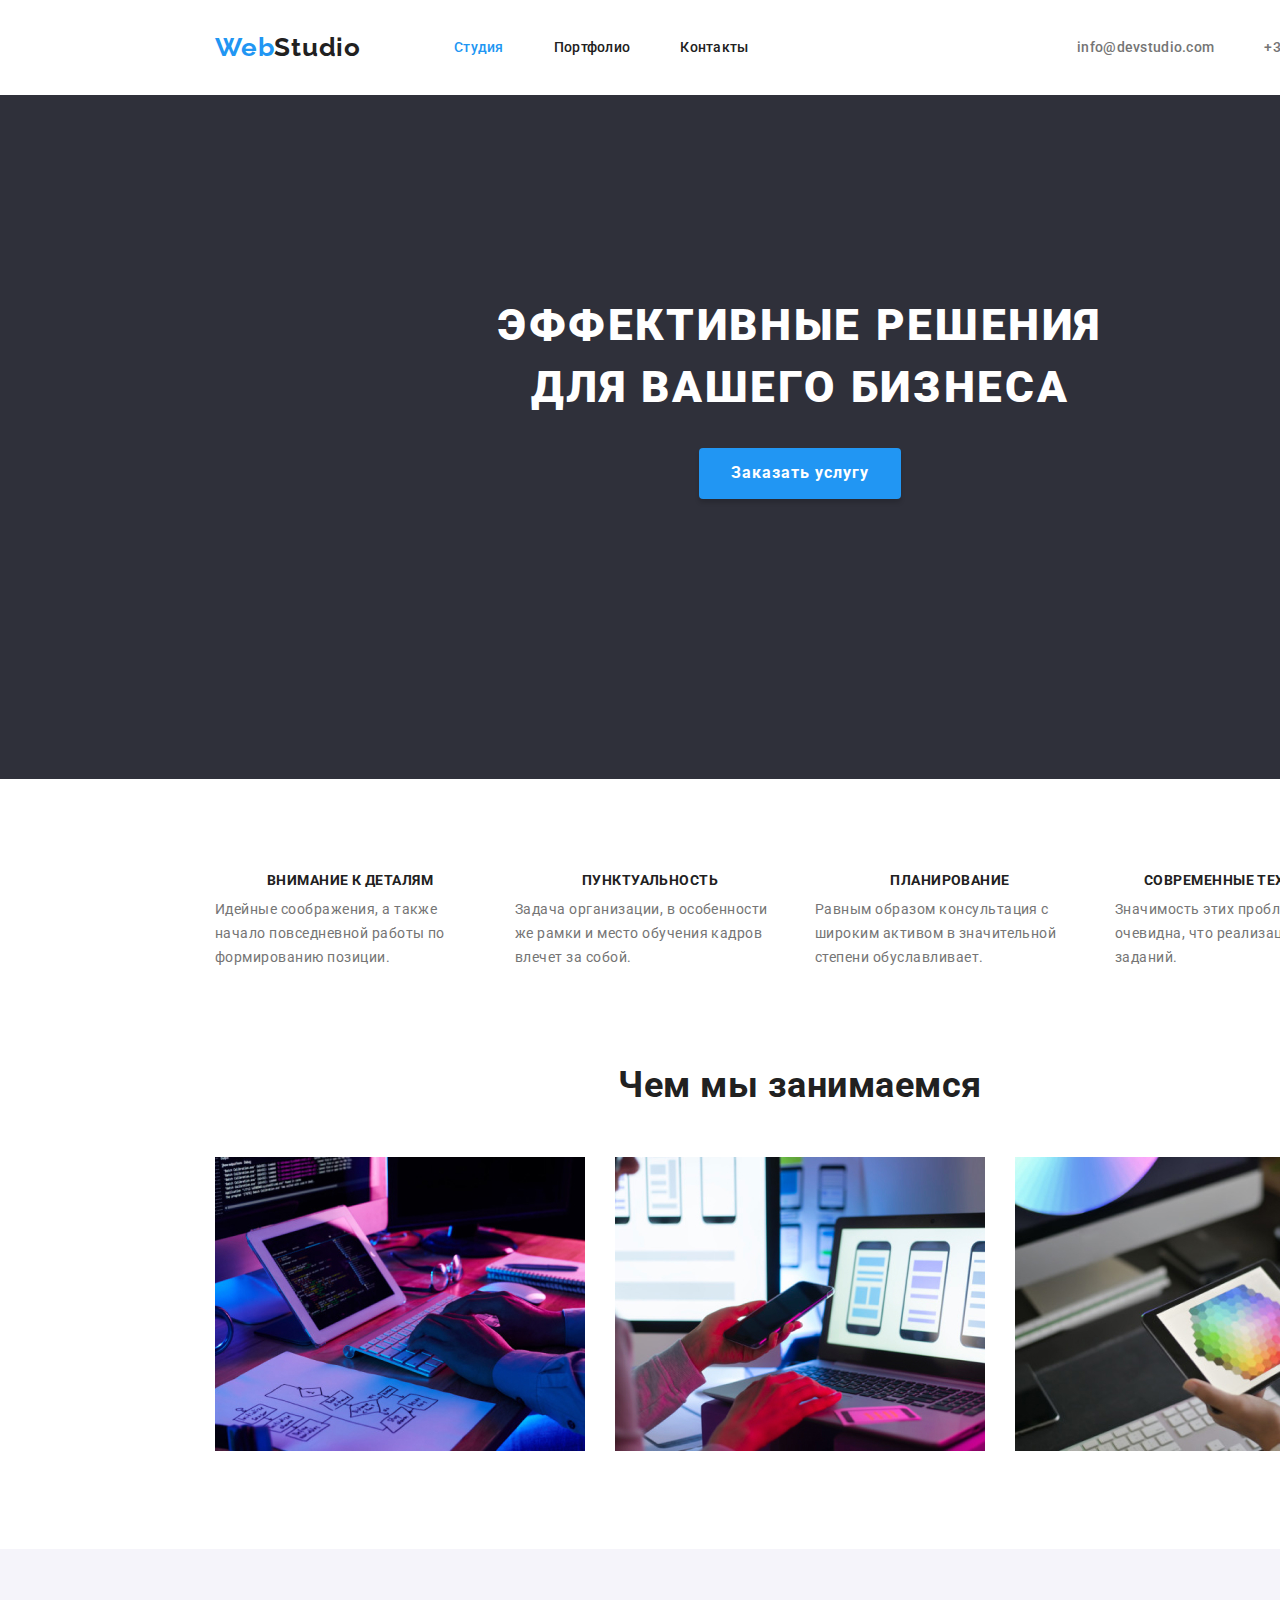
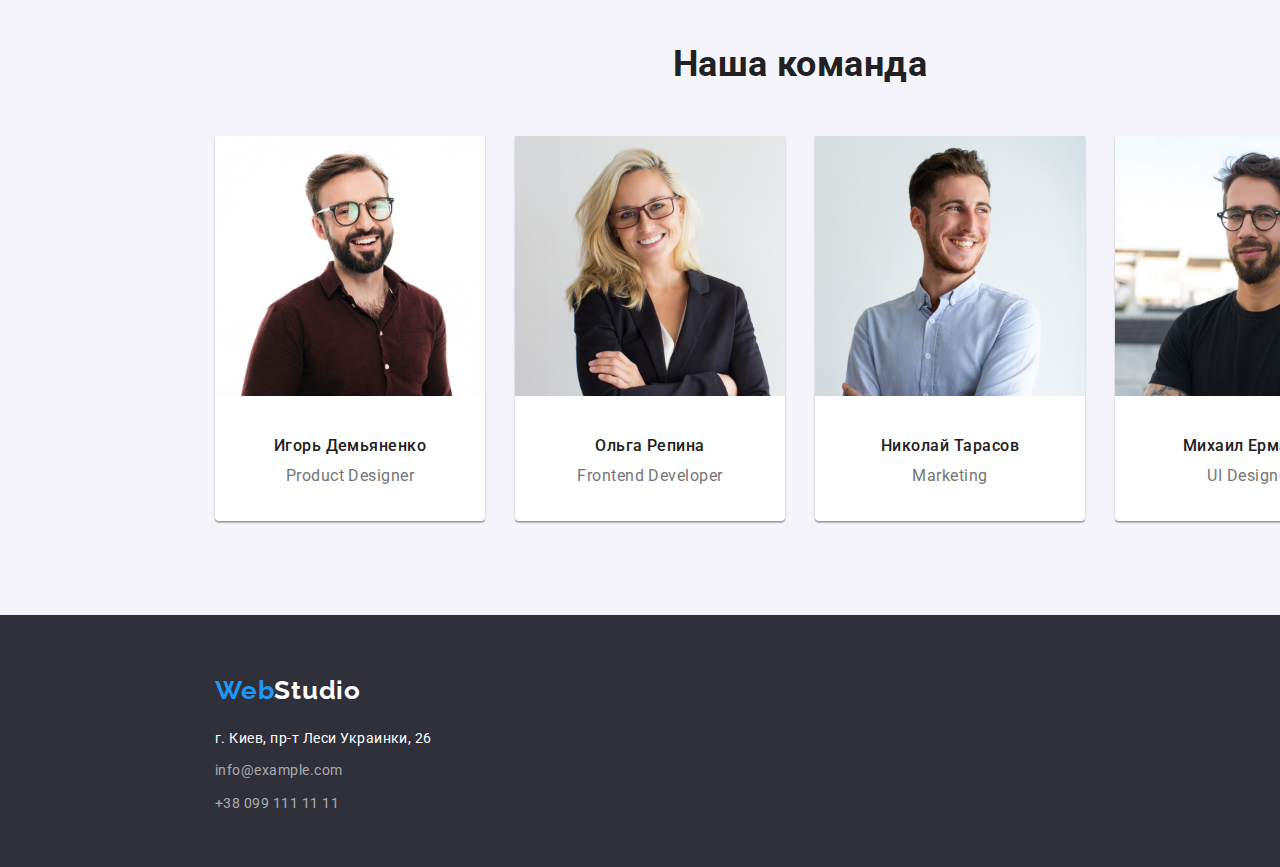
==== index.html @ 74bf1578 "flex" ====
<!DOCTYPE html>
<html lang="en">
  <head>
    <meta charset="UTF-8" />
    <meta name="viewport" content="width=device-width, initial-scale=1.0" />
    <title>WebStudio</title>
    <link
      href="https://fonts.googleapis.com/css2?family=Raleway:wght@700&family=Roboto:wght@400;500;700;900&display=swap"
      rel="stylesheet"
    />
    <link
      rel="stylesheet"
      href="https://cdnjs.cloudflare.com/ajax/libs/modern-normalize/1.0.0/modern-normalize.min.css"
    />
    <link rel="stylesheet" href="./css/style.css" />
  </head>

  <body>
    <!-- Шапка-header -->
    <div class="conteiner">
      <header class="page-header">
        <!-- Навигация -->
        <nav class="flex">
          <a href="./index.html" class="logo">
            <span class="logo-item">Web</span>Studio
          </a>
          <ul class="site-nav list">
            <li class="item">
              <a href="./index.html" class="link current">Студия</a>
            </li>
            <li class="item">
              <a href="./portfolio.html" class="link">Портфолио</a>
            </li>
            <li class="item"><a href="" class="link">Контакты</a></li>
          </ul>
        </nav>
        <ul class="contacts-list list">
          <li class="item">
            <a href="malto:info@devstudio.com" class="link"
              >info@devstudio.com
            </a>
          </li>
          <li class="item">
            <a href="tel:+380961111111" class="link">+38 096 111 11 11</a>
          </li>
        </ul>
      </header>
    </div>
    <main>
      <!-- Герой-hero -->
      <div class="hero">
        <section>
          <h1 class="hero-title">Эффективные решения для вашего бизнеса</h1>
          <a href="" class="hero-link">Заказать услугу</a>
        </section>
      </div>

      <!-- Особенности-features -->
      <div class="conteiner">
        <section class="section">
          <ul class="feature-list list">
            <li class="item">
              <h3 class="section-title list">Внимание к деталям</h3>
              <p>
                Идейные соображения, а также начало повседневной работы по
                формированию позиции.
              </p>
            </li>
            <li class="item">
              <h3 class="section-title list">Пунктуальность</h3>
              <p>
                Задача организации, в особенности же рамки и место обучения
                кадров влечет за собой.
              </p>
            </li>
            <li class="item">
              <h3 class="section-title list">Планирование</h3>
              <p>
                Равным образом консультация с широким активом в значительной
                степени обуславливает.
              </p>
            </li>
            <li class="item">
              <h3 class="section-title list">Современные технологии</h3>
              <p>
                Значимость этих проблем настолько очевидна, что реализация
                плановых заданий.
              </p>
            </li>
          </ul>

          <!-- Чем мы занимаемся-section -->
          <section class="section">
            <h2 class="section-title list">Чем мы занимаемся</h2>
            <ul class="section-img list">
              <li>
                <img
                  src="./img/img.jpg"
                  alt="Робочий стол, мужские руки печатают
                        на клавиатуре"
                  width="370"
                />
              </li>
              <li>
                <img
                  src="./img/img-2.jpg"
                  alt="Женские руки, в левой руке держит
                        телефон, правая рука на трекпаде ноутбука"
                  width="370"
                />
              </li>
              <li>
                <img
                  src="./img/img-3.jpg"
                  alt="В левой руке планшет, в правой
                        руке ручка для планшета"
                  width="370"
                />
              </li>
            </ul>
          </section>
        </section>
      </div>

      <!-- Команда-comand -->
      <section class="section comand">
        <div class="conteiner">
          <h2 class="section-title list">Наша команда</h2>
          <ul class="comand-list list">
            <li class="card-team">
              <img src="./img/img-4.jpg" alt="Фото" width="270" />
              <h3 class="title">Игорь Демьяненко</h3>
              <p>Product Designer</p>
            </li>
            <li class="card-team">
              <img src="./img/img-5.jpg" alt="Фото" width="270" />
              <h3 class="title">Ольга Репина</h3>
              <p>Frontend Developer</p>
            </li>
            <li class="card-team">
              <img src="./img/img-6.jpg" alt="Фото" width="270" />
              <h3 class="title">Николай Тарасов</h3>
              <p>Marketing</p>
            </li>
            <li class="card-team">
              <img src="./img/img-7.jpg" alt="Фото" width="270" />
              <h3 class="title">Михаил Ермаков</h3>
              <p>UI Designer</p>
            </li>
          </ul>
        </div>
      </section>
    </main>

    <!-- Подвал -->
    <footer>
      <div class="contacts">
        <div class="conteiner">
          <a href="./index.html" class="logo">
            <span class="logo-item">Web</span
            ><span class="logo-color">Studio</span>
          </a>
          <ul class="contact-list list">
            <li>
              <address>г. Киев, пр-т Леси Украинки, 26</address>
            </li>
            <li class="contact-item">info@example.com</li>
            <li class="contact-item">+38 099 111 11 11</li>
          </ul>
        </div>
      </div>
    </footer>
  </body>
</html>
---- css/style.css ----
/* белый цвет герой #FFFFFF;*/
/* основной цвет текста #757575;*/
/* цвет зогаловок текста #212121;*/
/* вторичный цвет фона #F5F4FA;*/
/* цвет акцент #2196f3;*/
/* цвет фона подвал и герой #2F303A; */

/* html {
  box-sizing: border-box;
}
*,
*::before,
*::after {
  box-sizing: inherit;
} */

:root {
  --primary-text-color: #757575;
  --title-text-color: #212121;
  --second-color: #f5f4fa;
  --accent-color: #2196f3;
  --hero-color: #ffffff;
}

/* utility */

.list,
p,
h2 {
  margin: 0;
  padding: 0;
  list-style: none;
}

/* body  */

body {
  background-color: #fff;
  color: var(--primary-text-color);
  font-family: Roboto;
  letter-spacing: 0.03em;
  width: 1600px;
  margin-left: auto;
  margin-right: auto;
}

.conteiner {
  /* outline: 2px solid tomato; */
  width: 1200px;
  padding-left: 15px;
  padding-right: 15px;
  margin-left: auto;
  margin-right: auto;
}

/* header */

nav .logo,
footer .logo {
  font-family: Raleway, sans-serif;
  font-weight: 700;
  font-size: 26px;
  line-height: 1.2; /* 31 */
  letter-spacing: 0.03em;
}

.logo,
.site-nav .link,
.contacts-list .link {
  /* outline: 1px solid tomato; */
  display: block;
  padding-top: 32px;
  padding-bottom: 32px;

  color: var(--title-text-color);
  font-weight: 500;
  font-size: 14px;
  line-height: 1.1; /* 16 */
  letter-spacing: 0.02em;
  text-decoration: none;
}

.contacts-list .link {
  color: currentColor;
}

.logo-item,
.site-nav .link:focus,
.site-nav .link:hover,
.contacts-list .link:focus,
.contacts-list .link:hover {
  color: var(--accent-color);
}

.site-nav .current {
  color: var(--accent-color);
}

/* FLEX */
.page-header,
.flex,
.site-nav,
.contacts-list {
  display: flex;
  align-items: center;
}

.site-nav {
  margin-left: 93px;
}
.contacts-list {
  margin-left: auto /* 331px */;
}

/* .site-nav .item:last-shild
  margin-right: 0;*/
/* .site-nav .item:not(:last-child)
  margin-right: 50px;*/
.site-nav .item + .item,
.contacts-list .item + .item {
  margin-left: 50px;
}

/* main */

/*  Герой-hero */

.hero {
  /* outline: 2px solid tomato; */
  text-align: center;
  background-color: #2f303a;
  padding: 200px 452px 280px 452px;
}

.hero-title {
  /* outline: 2px solid tomato; */
  display: inline-block;
  margin-top: 0;
  margin-bottom: 30px;
  color: var(--hero-color);
  font-weight: 900;
  font-size: 44px;
  line-height: 1.4; /* 60 */
  letter-spacing: 0.06em;
  text-transform: uppercase;
}

.hero-link {
  /* outline: 2px solid tomato; */
  display: inline-block;
  min-width: 200px;
  padding: 10px 32px;
  box-shadow: 0px 4px 4px rgba(0, 0, 0, 0.15);
  border-radius: 4px;
  color: var(--hero-color);
  background-color: var(--accent-color);
  font-weight: 700;
  font-size: 16px;
  line-height: 1.9; /* 30 */
  letter-spacing: 0.06em;
  text-decoration: none;
}

/* Особенности-features */
.feature-list {
  display: flex;
  flex-wrap: wrap;
  justify-content: space-between;
}

.feature-list .item {
  /* outline: 2px solid tomato; */
  width: 270px;
}

.feature-list .section-title {
  font-size: 14px;
  line-height: 1.1; /* 16 */
  text-transform: uppercase;
  margin-bottom: 10px;
}

.feature-list p {
  font-size: 14px;
  line-height: 1.7; /* 24 */
}

/* Чем мы занимаемся-section */

.section-title {
  color: var(--title-text-color);
  font-weight: 700;
  font-size: 36px;
  line-height: 1.2; /* 42 */
  text-align: center;
  padding-top: 94px;
  margin-bottom: 50px;
}

.section-img {
  /* outline: 2px solid tomato; */
  display: flex;
  flex-wrap: wrap;
  justify-content: space-between;
  padding-bottom: 94px;
}

/* Команда-comand */

.card-team {
  width: 270px;
  /* height: 368px; */
  background: #ffffff;
  box-shadow: 0px 1px 3px rgba(0, 0, 0, 0.12), 0px 1px 1px rgba(0, 0, 0, 0.14),
    0px 2px 1px rgba(0, 0, 0, 0.2);
  border-radius: 0px 0px 4px 4px;
  margin-bottom: 94px;
  padding-bottom: 30px;
}

.comand-list {
  display: flex;
  justify-content: center;
  text-align: center;
  /* flex-wrap: wrap; */
}

.comand-list .card-team + .card-team {
  margin-left: 30px;
}

.comand-list .title,
.comand-list p {
  margin: 0;
  /* padding: 0; */
  font-size: 16px;
  line-height: 1.9; /* 19 */
}

.comand-list .title {
  color: var(--title-text-color);
  font-weight: 500;
  padding-top: 30px;
  /* padding-bottom: 10px; */
}

.comand {
  background-color: #f5f4fa;
}

/* porfolio.html */

.conteiner.portfolio {
  margin-bottom: 94px;
}

/* button  */
.flex-button {
  display: flex;
  justify-content: center;
  /* padding-top: 94px; */
}

.flex-button .btn + .btn {
  margin-left: 6px;
}

.flex-button button {
  display: inline-block;
  padding: 6px 22px;
  /* border: 2px solid black; */
  border-radius: 4px;
  color: var(--title-text-color);
  background-color: var(--second-color);
  font-weight: 500;
  font-size: 16px;
  line-height: 26px; /* 1.6 */
  border: none;
  margin-bottom: 50px;
}

.flex-button button:hover,
.flex-button button:focus {
  color: var(--hero-color);
  background-color: var(--accent-color);
  /* box-shadow: 0px 3px 1px rgba(0, 0, 0, 0.1), 0px 1px 2px rgba(0, 0, 0, 0.08),
    0px 2px 2px rgba(0, 0, 0, 0.12); */
}

/* примеры-examples */
.flex-container {
  display: flex;
  flex-wrap: wrap;
  /* margin: -15px; */
}

.flex-card {
  /* width: 370px; */
  /* margin: 15px; */
  background: #ffffff;
  border: 1px solid #eeeeee;
  box-sizing: border-box;
  margin-right: 30px;
  /* margin-bottom: 30px; */
  width: calc((100% - 60px) / 3);
}

/* .flex-card:not(:nth-child(3n)) {
  margin-right: 30px;
} */
.flex-card:nth-child(3n) {
  margin-right: 0;
}

.flex-card:not(:nth-last-child(-n + 3)) {
  margin-bottom: 30px;
}
/* .flex-card:nth-last-child(-n + 3) {
  margin-bottom: 0;
} */

.examples .title {
  font-weight: 700;
  color: var(--title-text-color);
  font-size: 18px;
  line-height: 2; /* 36 */
  letter-spacing: 0.06em;
  padding-top: 20px;
  padding-left: 24px;
  padding-right: 24px;
  /* margin-bottom: 4px; */
}

.examples p {
  font-size: 16px;
  line-height: 1.9; /* 30 */
  padding: 4px 24px 20px;
}

/* footer */

.contacts {
  background-color: #2f303a;
  height: 252px;
  width: 1600px;
}
.contacts .conteiner .logo {
  padding-top: 60px;
  padding-bottom: 20px;
}

.logo-color {
  color: var(--hero-color);
}
address {
  font-style: normal;
}

.contact-list {
  color: var(--hero-color);
  font-size: 14px;
  line-height: 1.7; /* 24 */
}

.contact-item {
  padding-top: 9px;
  color: rgba(255, 255, 255, 0.6);
}
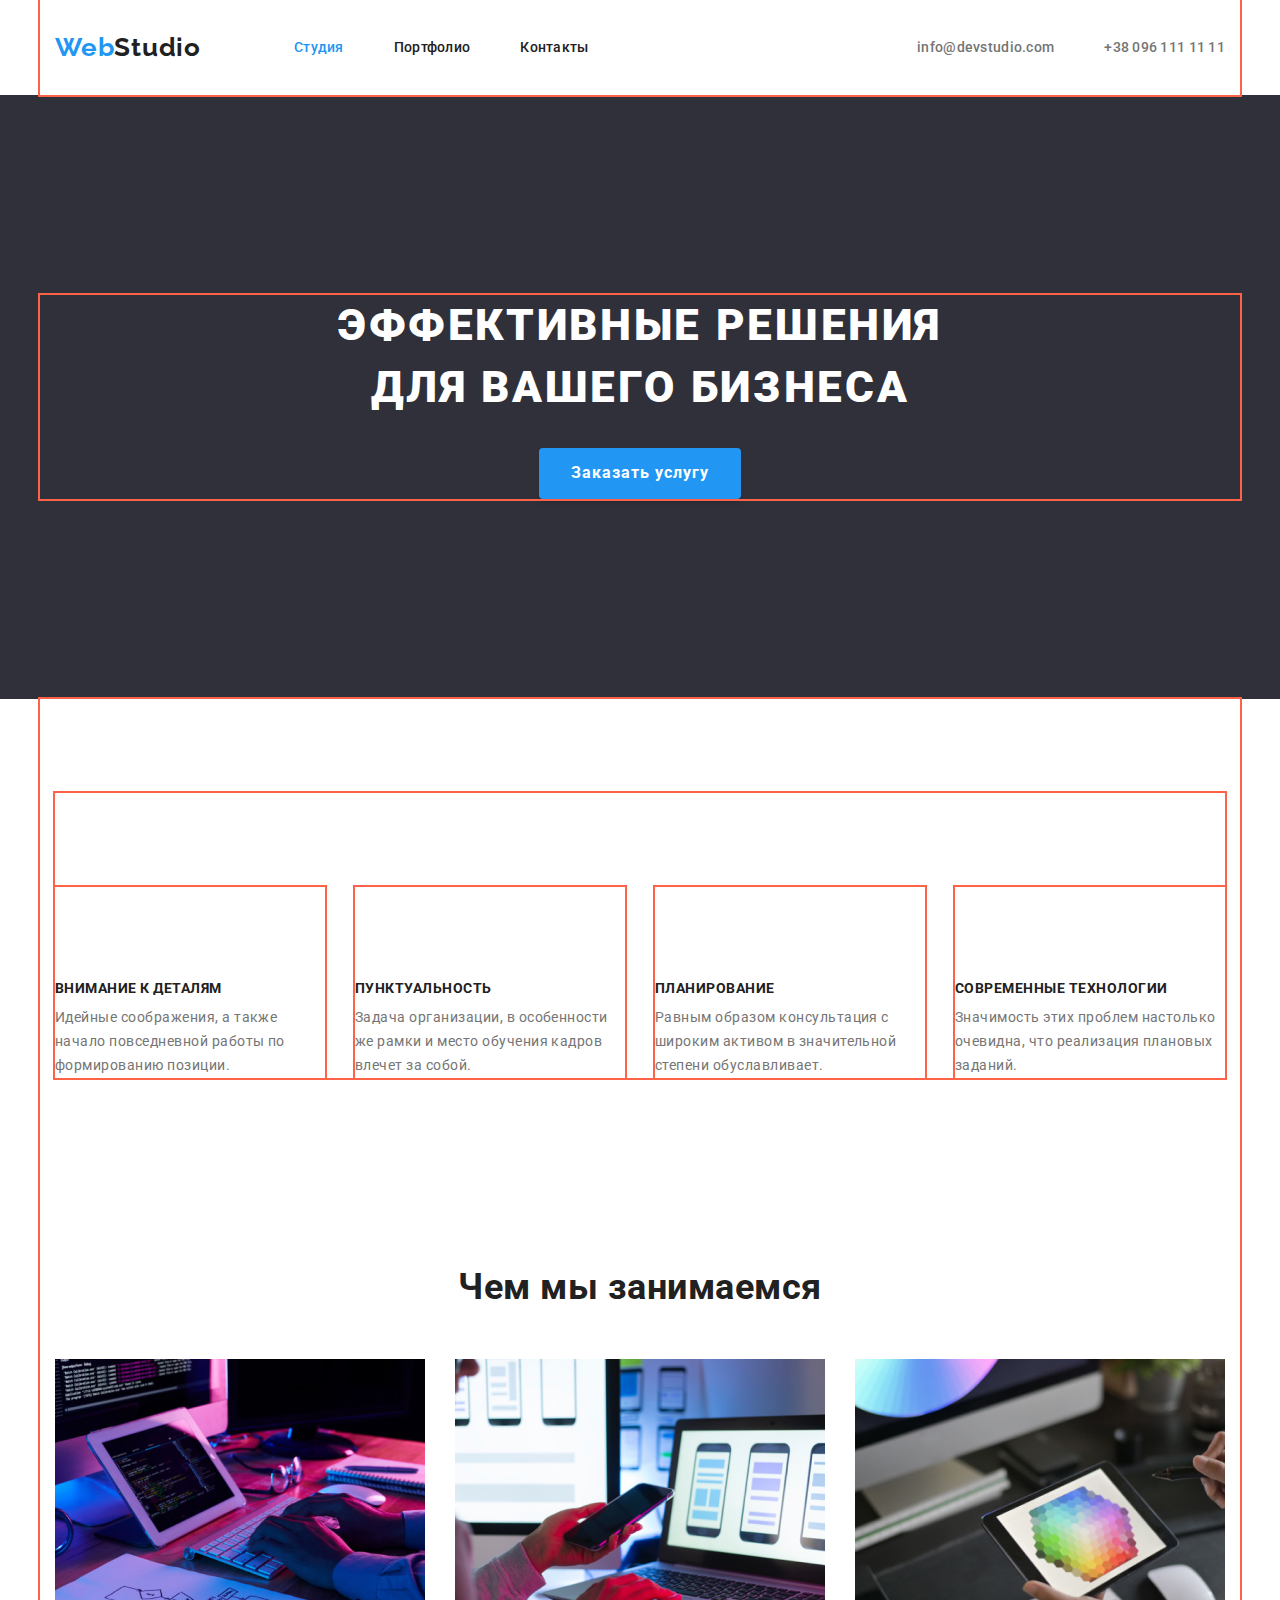
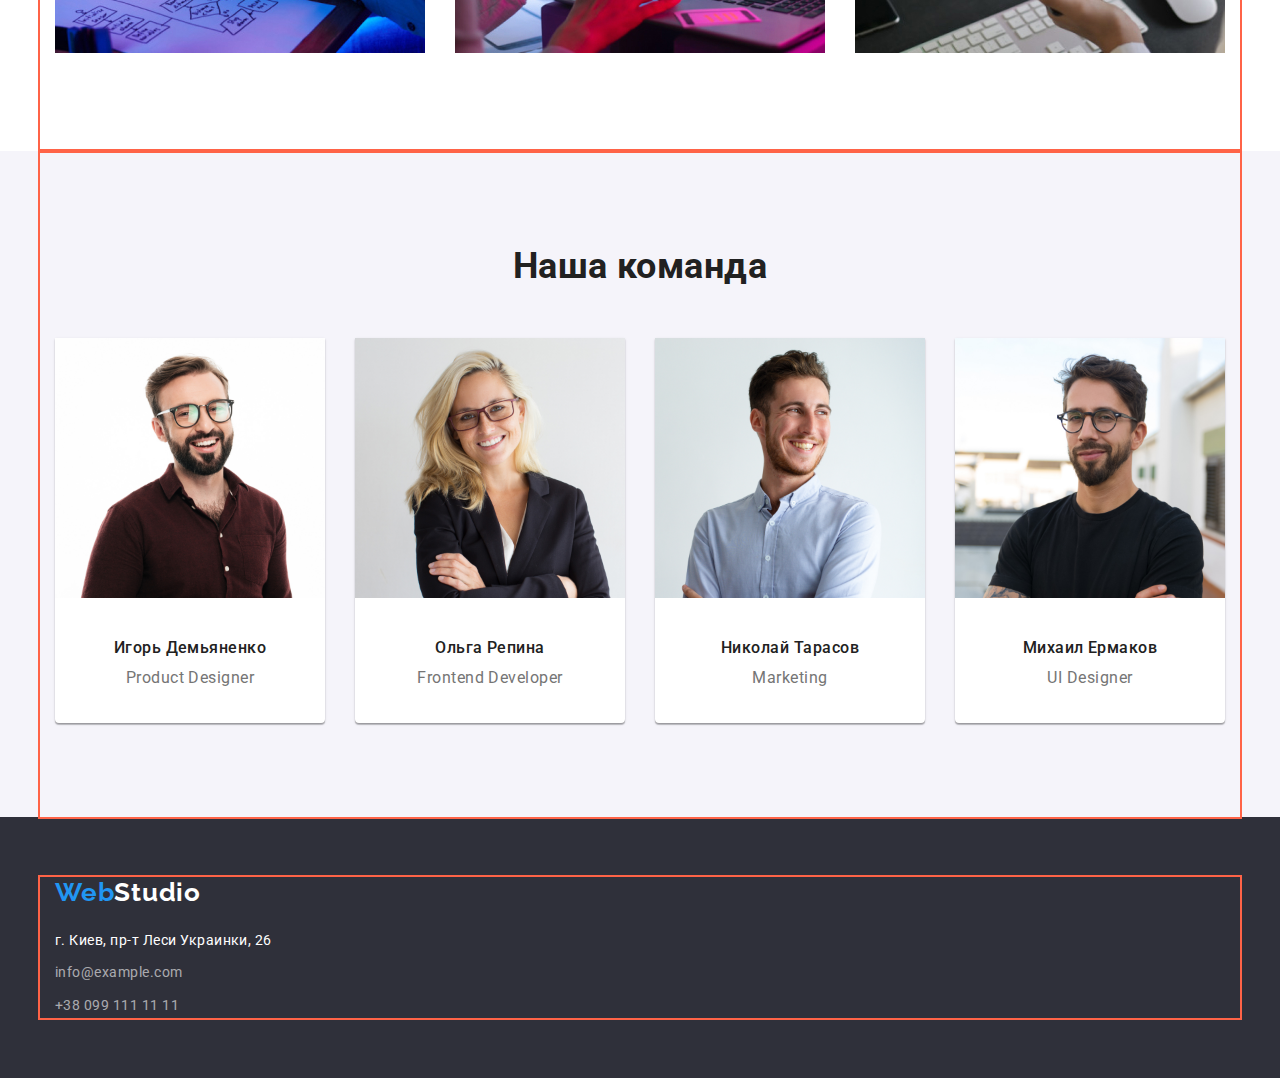
==== commit 24002282: "исправления 01" ====
--- a/index.html
+++ b/index.html
@@ -17,8 +17,8 @@
 
   <body>
     <!-- Шапка-header -->
-    <div class="conteiner">
-      <header class="page-header">
+    <header class="page-header">
+      <div class="conteiner header">
         <!-- Навигация -->
         <nav class="flex">
           <a href="./index.html" class="logo">
@@ -44,50 +44,52 @@
             <a href="tel:+380961111111" class="link">+38 096 111 11 11</a>
           </li>
         </ul>
-      </header>
-    </div>
+      </div>
+    </header>
     <main>
       <!-- Герой-hero -->
-      <div class="hero">
-        <section>
+      <section class="hero">
+        <div class="conteiner header">
           <h1 class="hero-title">Эффективные решения для вашего бизнеса</h1>
           <a href="" class="hero-link">Заказать услугу</a>
-        </section>
-      </div>
+        </div>
+      </section>
 
       <!-- Особенности-features -->
       <div class="conteiner">
         <section class="section">
-          <ul class="feature-list list">
-            <li class="item">
-              <h3 class="section-title list">Внимание к деталям</h3>
-              <p>
-                Идейные соображения, а также начало повседневной работы по
-                формированию позиции.
-              </p>
-            </li>
-            <li class="item">
-              <h3 class="section-title list">Пунктуальность</h3>
-              <p>
-                Задача организации, в особенности же рамки и место обучения
-                кадров влечет за собой.
-              </p>
-            </li>
-            <li class="item">
-              <h3 class="section-title list">Планирование</h3>
-              <p>
-                Равным образом консультация с широким активом в значительной
-                степени обуславливает.
-              </p>
-            </li>
-            <li class="item">
-              <h3 class="section-title list">Современные технологии</h3>
-              <p>
-                Значимость этих проблем настолько очевидна, что реализация
-                плановых заданий.
-              </p>
-            </li>
-          </ul>
+          <div class="feature-cont">
+            <ul class="feature-list list">
+              <li class="item">
+                <h3 class="section-title list">Внимание к деталям</h3>
+                <p>
+                  Идейные соображения, а также начало повседневной работы по
+                  формированию позиции.
+                </p>
+              </li>
+              <li class="item">
+                <h3 class="section-title list">Пунктуальность</h3>
+                <p>
+                  Задача организации, в особенности же рамки и место обучения
+                  кадров влечет за собой.
+                </p>
+              </li>
+              <li class="item">
+                <h3 class="section-title list">Планирование</h3>
+                <p>
+                  Равным образом консультация с широким активом в значительной
+                  степени обуславливает.
+                </p>
+              </li>
+              <li class="item">
+                <h3 class="section-title list">Современные технологии</h3>
+                <p>
+                  Значимость этих проблем настолько очевидна, что реализация
+                  плановых заданий.
+                </p>
+              </li>
+            </ul>
+          </div>
 
           <!-- Чем мы занимаемся-section -->
           <section class="section">
--- a/css/style.css
+++ b/css/style.css
@@ -39,13 +39,13 @@
   color: var(--primary-text-color);
   font-family: Roboto;
   letter-spacing: 0.03em;
-  width: 1600px;
+  /* width: 1600px; */
   margin-left: auto;
   margin-right: auto;
 }
 
 .conteiner {
-  /* outline: 2px solid tomato; */
+  outline: 2px solid tomato;
   width: 1200px;
   padding-left: 15px;
   padding-right: 15px;
@@ -97,7 +97,7 @@
 }
 
 /* FLEX */
-.page-header,
+.conteiner.header,
 .flex,
 .site-nav,
 .contacts-list {
@@ -129,12 +129,20 @@
   /* outline: 2px solid tomato; */
   text-align: center;
   background-color: #2f303a;
-  padding: 200px 452px 280px 452px;
+  padding: 200px 0;
+}
+
+.hero .conteiner {
+  flex-direction: column;
+  /* margin: auto; */
+  /* text-align: center; */
+  /* align-items: center; */
 }
 
 .hero-title {
   /* outline: 2px solid tomato; */
   display: inline-block;
+  width: 696px;
   margin-top: 0;
   margin-bottom: 30px;
   color: var(--hero-color);
@@ -162,6 +170,14 @@
 }
 
 /* Особенности-features */
+.conteiner .section {
+  padding-top: 94px;
+}
+.feature-cont {
+  outline: 2px solid tomato;
+
+  padding-top: 94px;
+}
 .feature-list {
   display: flex;
   flex-wrap: wrap;
@@ -169,7 +185,7 @@
 }
 
 .feature-list .item {
-  /* outline: 2px solid tomato; */
+  outline: 2px solid tomato;
   width: 270px;
 }
 
@@ -178,6 +194,7 @@
   line-height: 1.1; /* 16 */
   text-transform: uppercase;
   margin-bottom: 10px;
+  text-align: left;
 }
 
 .feature-list p {
@@ -250,6 +267,10 @@
 
 /* porfolio.html */
 
+.page-header {
+  /* background-color: green; */
+}
+
 .conteiner.portfolio {
   margin-bottom: 94px;
 }
@@ -341,11 +362,11 @@
 
 .contacts {
   background-color: #2f303a;
-  height: 252px;
-  width: 1600px;
+  padding-top: 60px;
+  padding-bottom: 60px;
 }
 .contacts .conteiner .logo {
-  padding-top: 60px;
+  padding-top: 0;
   padding-bottom: 20px;
 }
 
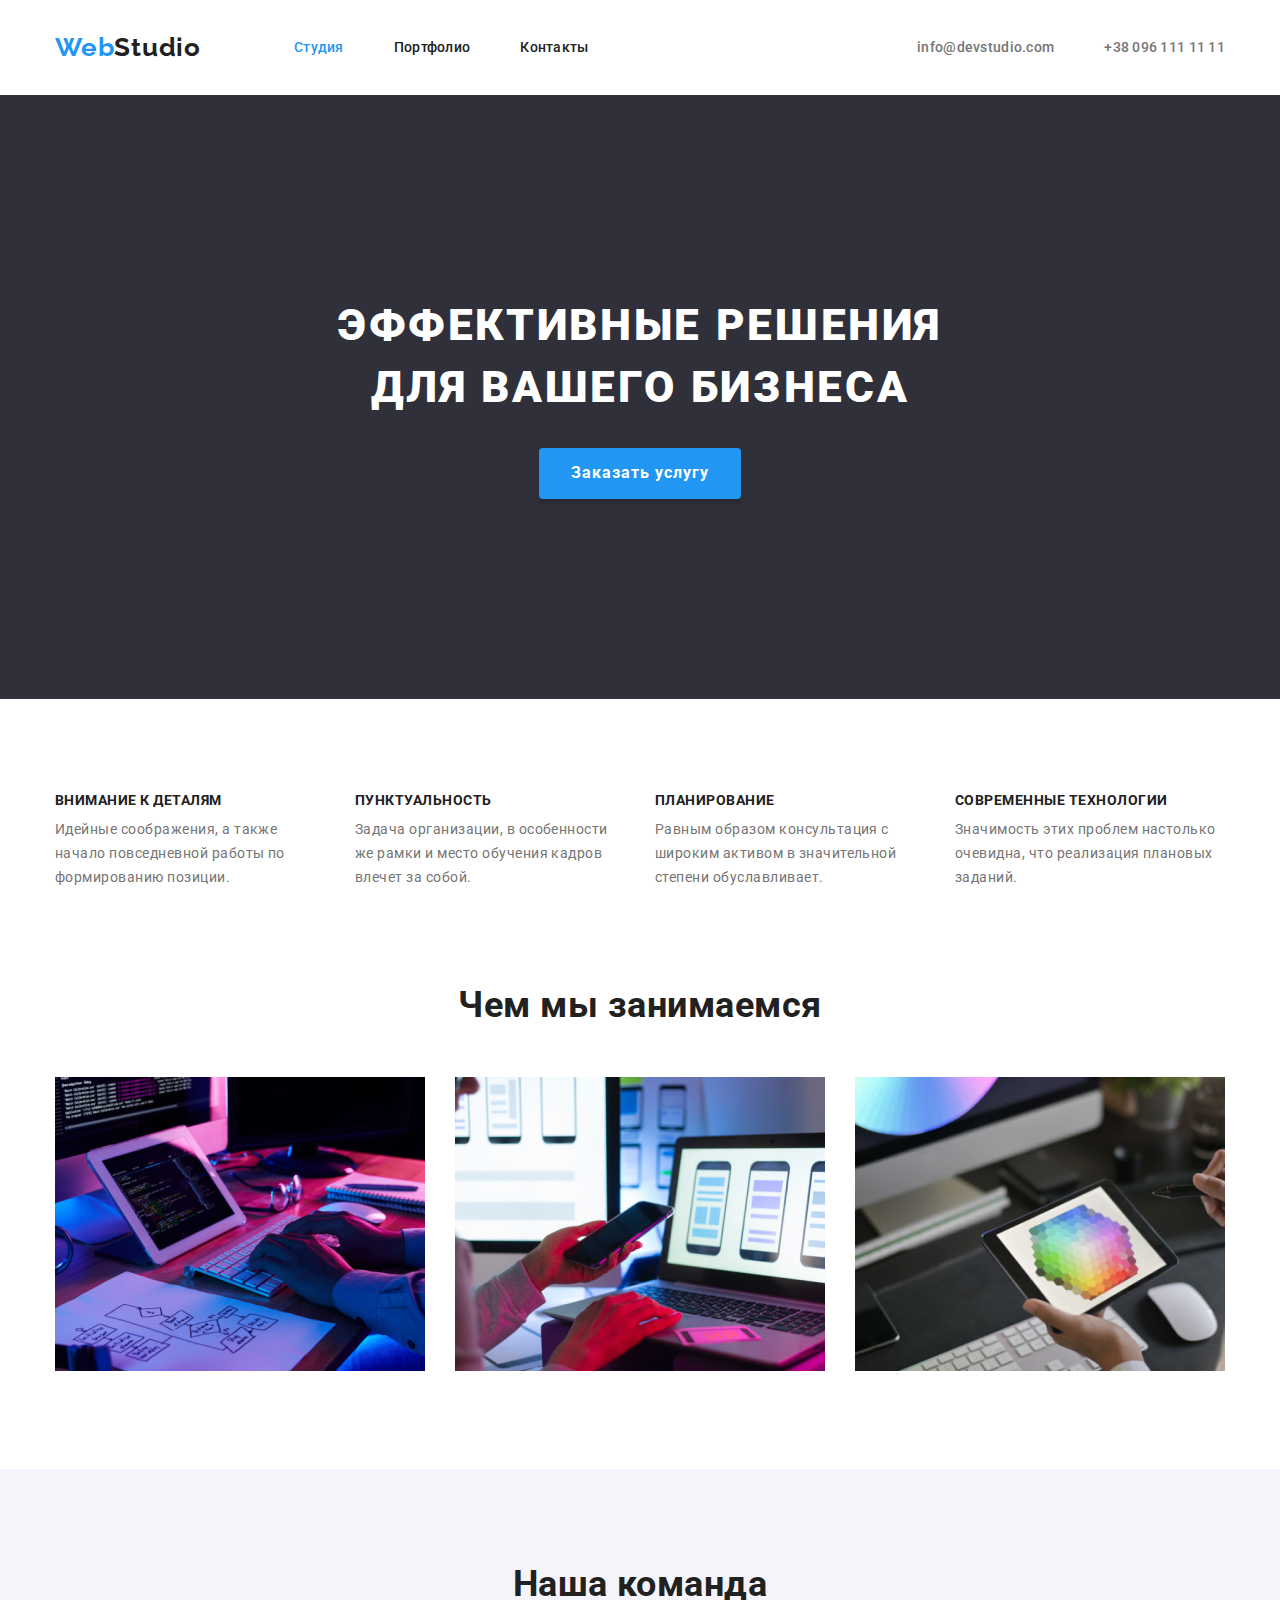
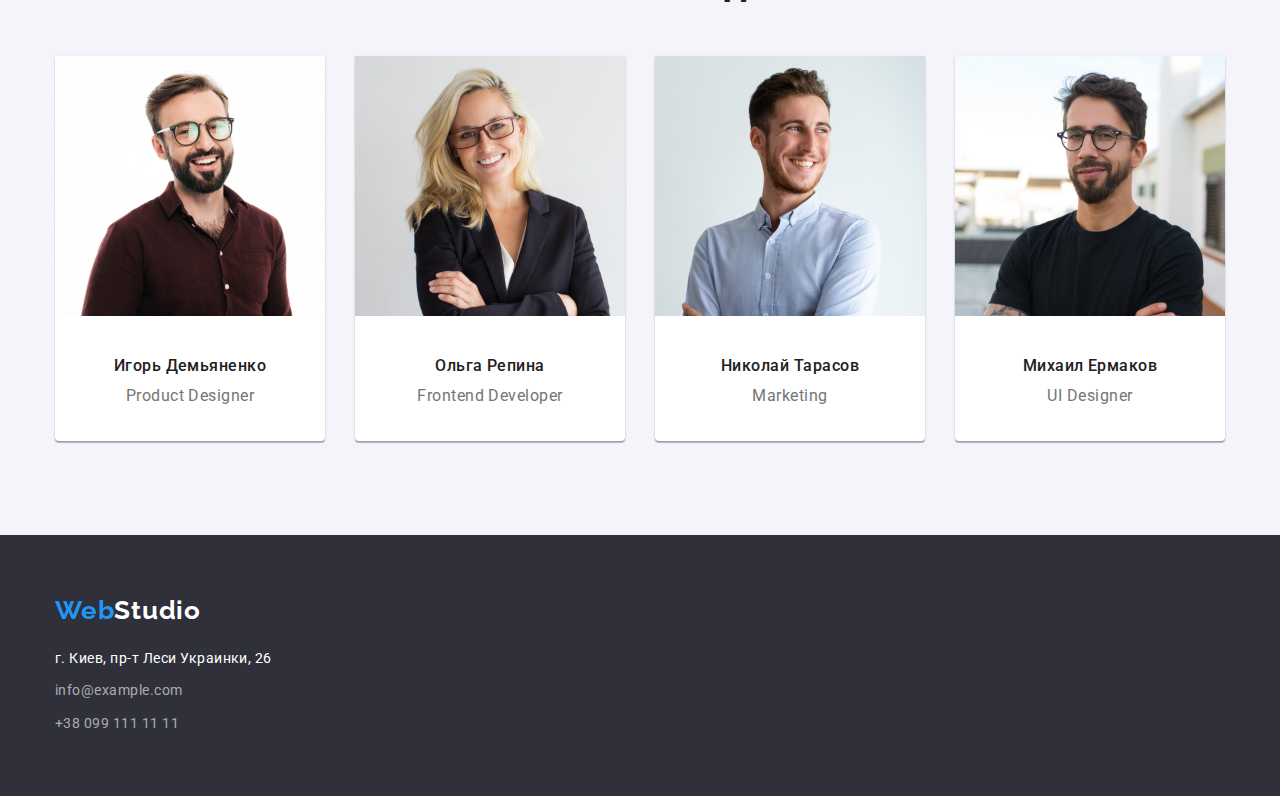
==== commit 9f79fa15: "исправления 02" ====
--- a/index.html
+++ b/index.html
@@ -126,7 +126,7 @@
 
       <!-- Команда-comand -->
       <section class="section comand">
-        <div class="conteiner">
+        <div class="conteiner comand">
           <h2 class="section-title list">Наша команда</h2>
           <ul class="comand-list list">
             <li class="card-team">
--- a/css/style.css
+++ b/css/style.css
@@ -45,7 +45,7 @@
 }
 
 .conteiner {
-  outline: 2px solid tomato;
+  /* outline: 2px solid tomato; */
   width: 1200px;
   padding-left: 15px;
   padding-right: 15px;
@@ -173,11 +173,7 @@
 .conteiner .section {
   padding-top: 94px;
 }
-.feature-cont {
-  outline: 2px solid tomato;
-
-  padding-top: 94px;
-}
+
 .feature-list {
   display: flex;
   flex-wrap: wrap;
@@ -185,7 +181,7 @@
 }
 
 .feature-list .item {
-  outline: 2px solid tomato;
+  /* outline: 2px solid tomato; */
   width: 270px;
 }
 
@@ -210,7 +206,7 @@
   font-size: 36px;
   line-height: 1.2; /* 42 */
   text-align: center;
-  padding-top: 94px;
+  /* padding-top: 94px; */
   margin-bottom: 50px;
 }
 
@@ -224,9 +220,12 @@
 
 /* Команда-comand */
 
+.conteiner.comand {
+  padding-top: 94px;
+}
+
 .card-team {
   width: 270px;
-  /* height: 368px; */
   background: #ffffff;
   box-shadow: 0px 1px 3px rgba(0, 0, 0, 0.12), 0px 1px 1px rgba(0, 0, 0, 0.14),
     0px 2px 1px rgba(0, 0, 0, 0.2);
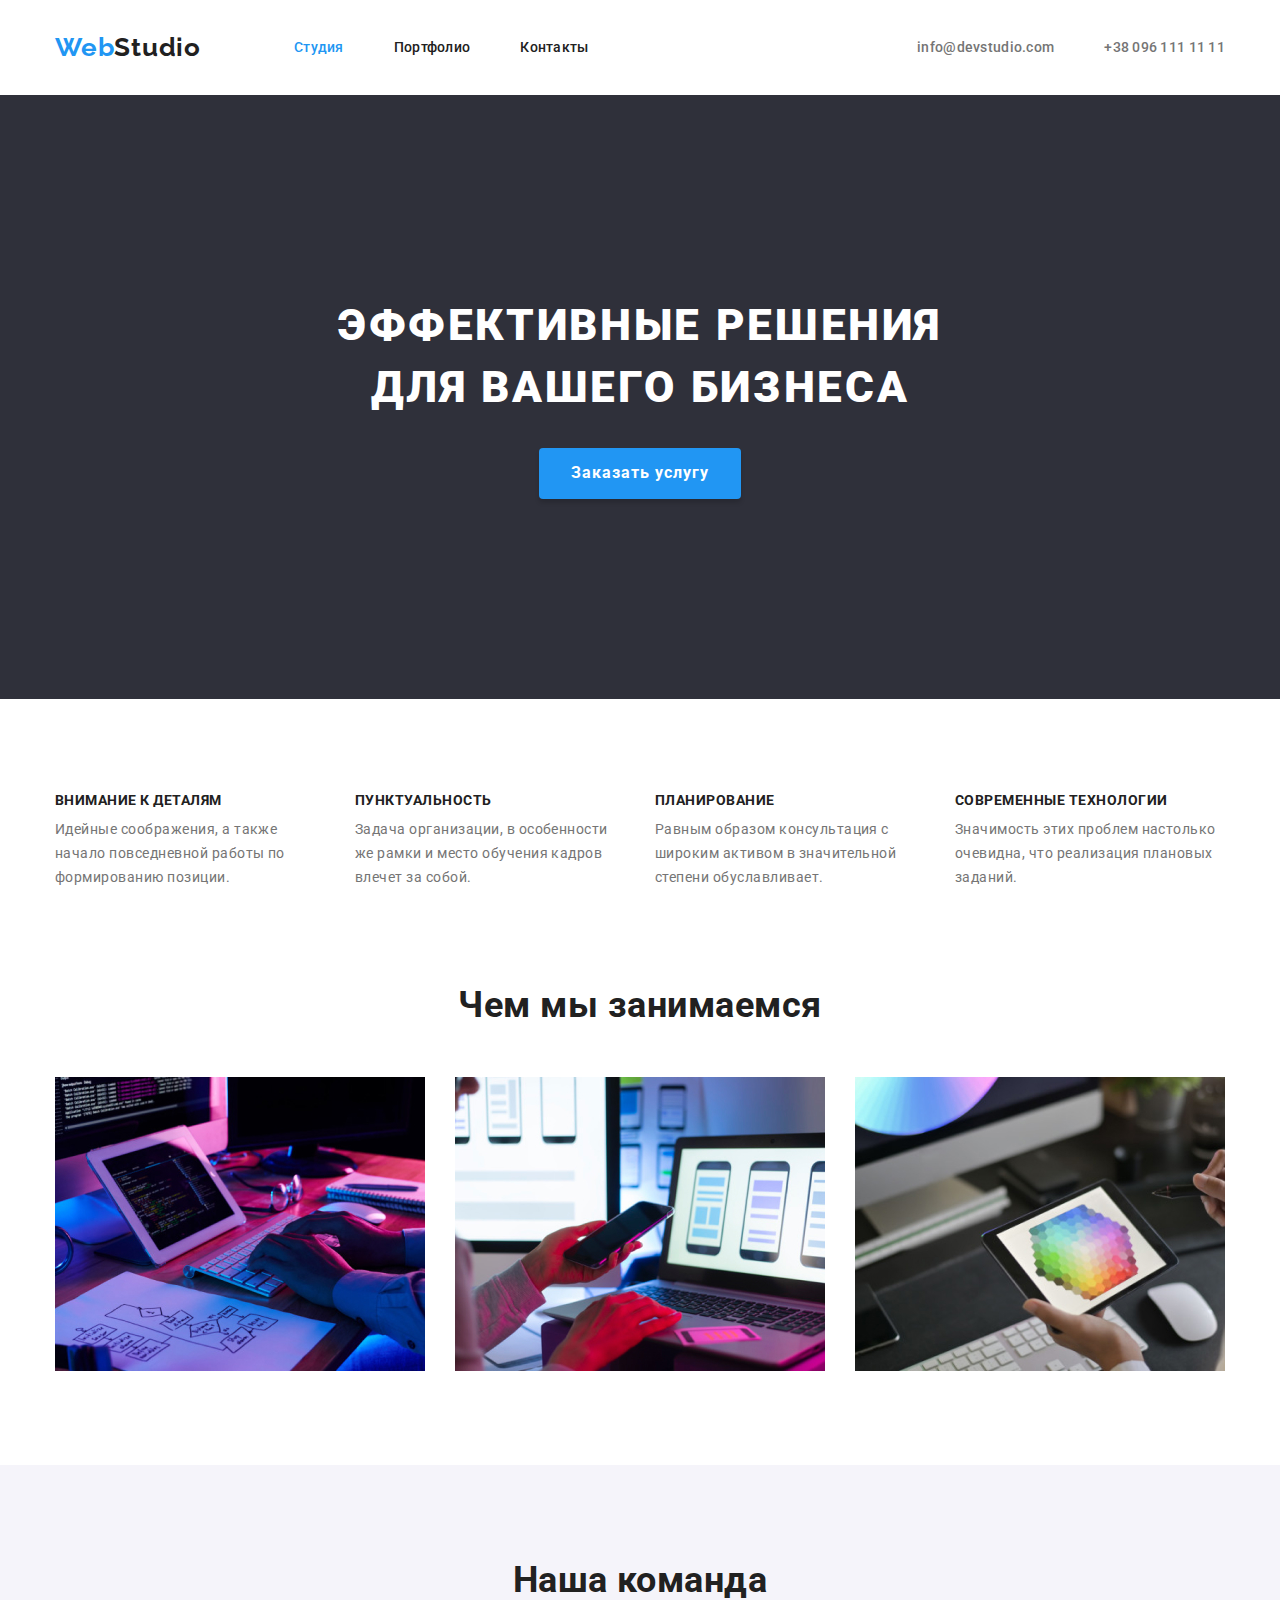
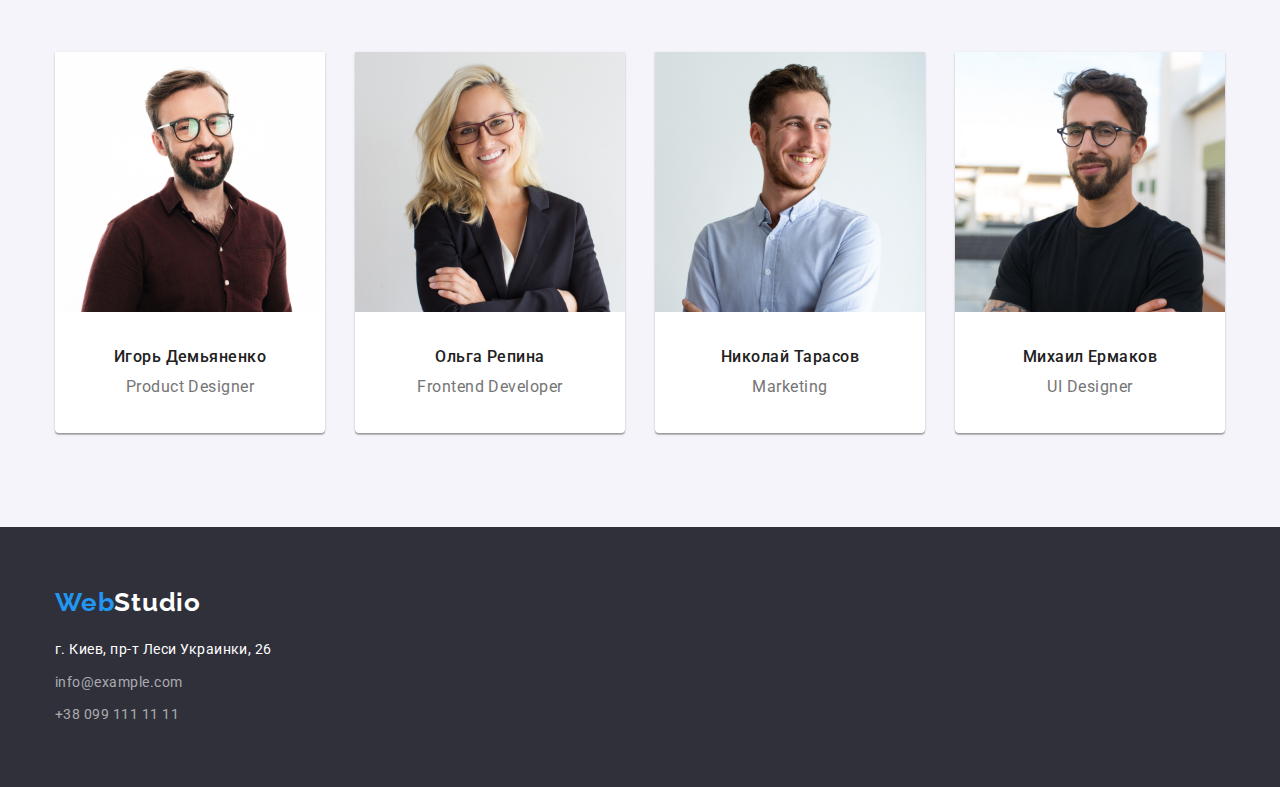
==== commit c774805d: "change html & css" ====
--- a/index.html
+++ b/index.html
@@ -1,5 +1,5 @@
 <!DOCTYPE html>
-<html lang="en">
+<html lang="ru">
   <head>
     <meta charset="UTF-8" />
     <meta name="viewport" content="width=device-width, initial-scale=1.0" />
@@ -17,11 +17,11 @@
 
   <body>
     <!-- Шапка-header -->
-    <header class="page-header">
+    <header class="page-header studio">
       <div class="conteiner header">
         <!-- Навигация -->
-        <nav class="flex">
-          <a href="./index.html" class="logo">
+        <nav class="nav flex">
+          <a href="./index.html" aria-label="логотип" class="logo">
             <span class="logo-item">Web</span>Studio
           </a>
           <ul class="site-nav list">
@@ -52,77 +52,76 @@
         <div class="conteiner header">
           <h1 class="hero-title">Эффективные решения для вашего бизнеса</h1>
           <a href="" class="hero-link">Заказать услугу</a>
+          <!-- <button class="button">аказать услугу</button> -->
         </div>
       </section>
 
       <!-- Особенности-features -->
-      <div class="conteiner">
-        <section class="section">
-          <div class="feature-cont">
-            <ul class="feature-list list">
-              <li class="item">
-                <h3 class="section-title list">Внимание к деталям</h3>
-                <p>
-                  Идейные соображения, а также начало повседневной работы по
-                  формированию позиции.
-                </p>
-              </li>
-              <li class="item">
-                <h3 class="section-title list">Пунктуальность</h3>
-                <p>
-                  Задача организации, в особенности же рамки и место обучения
-                  кадров влечет за собой.
-                </p>
-              </li>
-              <li class="item">
-                <h3 class="section-title list">Планирование</h3>
-                <p>
-                  Равным образом консультация с широким активом в значительной
-                  степени обуславливает.
-                </p>
-              </li>
-              <li class="item">
-                <h3 class="section-title list">Современные технологии</h3>
-                <p>
-                  Значимость этих проблем настолько очевидна, что реализация
-                  плановых заданий.
-                </p>
-              </li>
-            </ul>
-          </div>
+      <section class="conteiner">
+        <div class="feature-cont">
+          <ul class="feature-list list">
+            <li class="item">
+              <h3 class="section-title list">Внимание к деталям</h3>
+              <p>
+                Идейные соображения, а также начало повседневной работы по
+                формированию позиции.
+              </p>
+            </li>
+            <li class="item">
+              <h3 class="section-title list">Пунктуальность</h3>
+              <p>
+                Задача организации, в особенности же рамки и место обучения
+                кадров влечет за собой.
+              </p>
+            </li>
+            <li class="item">
+              <h3 class="section-title list">Планирование</h3>
+              <p>
+                Равным образом консультация с широким активом в значительной
+                степени обуславливает.
+              </p>
+            </li>
+            <li class="item">
+              <h3 class="section-title list">Современные технологии</h3>
+              <p>
+                Значимость этих проблем настолько очевидна, что реализация
+                плановых заданий.
+              </p>
+            </li>
+          </ul>
+        </div>
 
-          <!-- Чем мы занимаемся-section -->
-          <section class="section">
-            <h2 class="section-title list">Чем мы занимаемся</h2>
-            <ul class="section-img list">
-              <li>
-                <img
-                  src="./img/img.jpg"
-                  alt="Робочий стол, мужские руки печатают
-                        на клавиатуре"
-                  width="370"
-                />
-              </li>
-              <li>
-                <img
-                  src="./img/img-2.jpg"
-                  alt="Женские руки, в левой руке держит
-                        телефон, правая рука на трекпаде ноутбука"
-                  width="370"
-                />
-              </li>
-              <li>
-                <img
-                  src="./img/img-3.jpg"
-                  alt="В левой руке планшет, в правой
-                        руке ручка для планшета"
-                  width="370"
-                />
-              </li>
-            </ul>
-          </section>
-        </section>
-      </div>
+        <!-- Чем мы занимаемся-section -->
+        <div class="section engage">
+          <h2 class="section-title list">Чем мы занимаемся</h2>
+          <ul class="section-img list">
+            <li>
+              <img
+                src="./img/img.jpg"
+                alt="Робочий стол, мужские руки печатают
+                          на клавиатуре"
+                width="370"
+              />
+            </li>
+            <li>
+              <img
+                src="./img/img-2.jpg"
+                alt="Женские руки, в левой руке держит
+                          телефон, правая рука на трекпаде ноутбука"
+                width="370"
+              />
+            </li>
+            <li>
+              <img
+                src="./img/img-3.jpg"
+                alt="В левой руке планшет, в правой
+                          руке ручка для планшета"
+                width="370"
+              />
+            </li>
+          </ul>
+        </div>
+      </section>
 
       <!-- Команда-comand -->
       <section class="section comand">
@@ -130,24 +129,24 @@
           <h2 class="section-title list">Наша команда</h2>
           <ul class="comand-list list">
             <li class="card-team">
-              <img src="./img/img-4.jpg" alt="Фото" width="270" />
+              <img src="./img/img-4.jpg" alt="Фото сотрудника" width="270" />
               <h3 class="title">Игорь Демьяненко</h3>
-              <p>Product Designer</p>
+              <p lang="en">Product Designer</p>
             </li>
             <li class="card-team">
-              <img src="./img/img-5.jpg" alt="Фото" width="270" />
+              <img src="./img/img-5.jpg" alt="Фото сотрудника" width="270" />
               <h3 class="title">Ольга Репина</h3>
-              <p>Frontend Developer</p>
+              <p lang="en">Frontend Developer</p>
             </li>
             <li class="card-team">
-              <img src="./img/img-6.jpg" alt="Фото" width="270" />
+              <img src="./img/img-6.jpg" alt="Фото сотрудника" width="270" />
               <h3 class="title">Николай Тарасов</h3>
-              <p>Marketing</p>
+              <p lang="en">Marketing</p>
             </li>
             <li class="card-team">
-              <img src="./img/img-7.jpg" alt="Фото" width="270" />
+              <img src="./img/img-7.jpg" alt="Фото сотрудника" width="270" />
               <h3 class="title">Михаил Ермаков</h3>
-              <p>UI Designer</p>
+              <p lang="en">UI Designer</p>
             </li>
           </ul>
         </div>
@@ -155,21 +154,26 @@
     </main>
 
     <!-- Подвал -->
-    <footer>
-      <div class="contacts">
-        <div class="conteiner">
-          <a href="./index.html" class="logo">
-            <span class="logo-item">Web</span
-            ><span class="logo-color">Studio</span>
-          </a>
+    <footer class="footer">
+      <div class="conteiner">
+        <a href="./index.html" class="logo">
+          <span class="logo-item">Web</span
+          ><span class="logo-color">Studio</span>
+        </a>
+        <address>
           <ul class="contact-list list">
-            <li>
-              <address>г. Киев, пр-т Леси Украинки, 26</address>
+            <li class="contact-item">
+              <a href="https://goo.gl/maps/K1fkCE5pKCQjTxw7A" class="link" target="_blank">
+                <span class="footer-address">г. Киев, пр-т Леси Украинки, 26</span></a>
             </li>
-            <li class="contact-item">info@example.com</li>
-            <li class="contact-item">+38 099 111 11 11</li>
+            <li class="contact-item">
+              <a href="malto:info@devstudio.com"" class=" link">info@example.com</a>
+            </li>
+            <li class="contact-item">
+              <a href="tel:+380961111111" class="link">+38 099 111 11 11</a>
+            </li>
           </ul>
-        </div>
+        </address>
       </div>
     </footer>
   </body>
--- a/css/style.css
+++ b/css/style.css
@@ -5,15 +5,6 @@
 /* цвет акцент #2196f3;*/
 /* цвет фона подвал и герой #2F303A; */
 
-/* html {
-  box-sizing: border-box;
-}
-*,
-*::before,
-*::after {
-  box-sizing: inherit;
-} */
-
 :root {
   --primary-text-color: #757575;
   --title-text-color: #212121;
@@ -24,6 +15,12 @@
 
 /* utility */
 
+img {
+  display: block;
+  min-width: 100%;
+  height: auto;
+}
+
 .list,
 p,
 h2 {
@@ -39,9 +36,6 @@
   color: var(--primary-text-color);
   font-family: Roboto;
   letter-spacing: 0.03em;
-  /* width: 1600px; */
-  margin-left: auto;
-  margin-right: auto;
 }
 
 .conteiner {
@@ -134,14 +128,10 @@
 
 .hero .conteiner {
   flex-direction: column;
-  /* margin: auto; */
-  /* text-align: center; */
-  /* align-items: center; */
 }
 
 .hero-title {
   /* outline: 2px solid tomato; */
-  display: inline-block;
   width: 696px;
   margin-top: 0;
   margin-bottom: 30px;
@@ -170,8 +160,10 @@
 }
 
 /* Особенности-features */
-.conteiner .section {
+
+.feature-cont {
   padding-top: 94px;
+  padding-bottom: 94px;
 }
 
 .feature-list {
@@ -181,7 +173,6 @@
 }
 
 .feature-list .item {
-  /* outline: 2px solid tomato; */
   width: 270px;
 }
 
@@ -206,7 +197,6 @@
   font-size: 36px;
   line-height: 1.2; /* 42 */
   text-align: center;
-  /* padding-top: 94px; */
   margin-bottom: 50px;
 }
 
@@ -238,7 +228,6 @@
   display: flex;
   justify-content: center;
   text-align: center;
-  /* flex-wrap: wrap; */
 }
 
 .comand-list .card-team + .card-team {
@@ -248,7 +237,6 @@
 .comand-list .title,
 .comand-list p {
   margin: 0;
-  /* padding: 0; */
   font-size: 16px;
   line-height: 1.9; /* 19 */
 }
@@ -257,7 +245,6 @@
   color: var(--title-text-color);
   font-weight: 500;
   padding-top: 30px;
-  /* padding-bottom: 10px; */
 }
 
 .comand {
@@ -266,11 +253,12 @@
 
 /* porfolio.html */
 
-.page-header {
-  /* background-color: green; */
+.page-header.portfolio {
+  border-bottom: 1px solid #ececec;
 }
 
 .conteiner.portfolio {
+  margin-top: 94px;
   margin-bottom: 94px;
 }
 
@@ -278,7 +266,6 @@
 .flex-button {
   display: flex;
   justify-content: center;
-  /* padding-top: 94px; */
 }
 
 .flex-button .btn + .btn {
@@ -288,7 +275,6 @@
 .flex-button button {
   display: inline-block;
   padding: 6px 22px;
-  /* border: 2px solid black; */
   border-radius: 4px;
   color: var(--title-text-color);
   background-color: var(--second-color);
@@ -303,25 +289,28 @@
 .flex-button button:focus {
   color: var(--hero-color);
   background-color: var(--accent-color);
-  /* box-shadow: 0px 3px 1px rgba(0, 0, 0, 0.1), 0px 1px 2px rgba(0, 0, 0, 0.08),
-    0px 2px 2px rgba(0, 0, 0, 0.12); */
+  box-shadow: 0px 3px 1px rgba(0, 0, 0, 0.1), 0px 1px 2px rgba(0, 0, 0, 0.08),
+    0px 2px 2px rgba(0, 0, 0, 0.12);
 }
 
 /* примеры-examples */
 .flex-container {
   display: flex;
   flex-wrap: wrap;
-  /* margin: -15px; */
+}
+.card-content {
+  border-right: 1px solid #eeeeee;
+  border-bottom: 1px solid #eeeeee;
+  border-left: 1px solid #eeeeee;
+  padding-top: 20px;
+  padding-bottom: 20px;
+  padding-left: 24px;
+  padding-right: 24px;
 }
 
 .flex-card {
-  /* width: 370px; */
-  /* margin: 15px; */
-  background: #ffffff;
-  border: 1px solid #eeeeee;
   box-sizing: border-box;
   margin-right: 30px;
-  /* margin-bottom: 30px; */
   width: calc((100% - 60px) / 3);
 }
 
@@ -345,44 +334,44 @@
   font-size: 18px;
   line-height: 2; /* 36 */
   letter-spacing: 0.06em;
-  padding-top: 20px;
-  padding-left: 24px;
-  padding-right: 24px;
-  /* margin-bottom: 4px; */
 }
 
 .examples p {
   font-size: 16px;
   line-height: 1.9; /* 30 */
-  padding: 4px 24px 20px;
 }
 
 /* footer */
 
-.contacts {
+.footer {
   background-color: #2f303a;
   padding-top: 60px;
   padding-bottom: 60px;
 }
-.contacts .conteiner .logo {
-  padding-top: 0;
-  padding-bottom: 20px;
+.footer .conteiner .logo {
+  padding: 0;
+  margin-bottom: 20px;
 }
 
 .logo-color {
   color: var(--hero-color);
 }
-address {
-  font-style: normal;
-}
 
 .contact-list {
-  color: var(--hero-color);
   font-size: 14px;
   line-height: 1.7; /* 24 */
-}
-
-.contact-item {
-  padding-top: 9px;
+  font-style: normal;
+}
+.contact-item:not(:last-child) {
+  margin-bottom: 9px;
+}
+
+.footer-address {
+  color: var(--hero-color);
+}
+
+.contact-item .link {
+  /* padding-top: 9px; */
   color: rgba(255, 255, 255, 0.6);
-}
+  text-decoration: none;
+}
